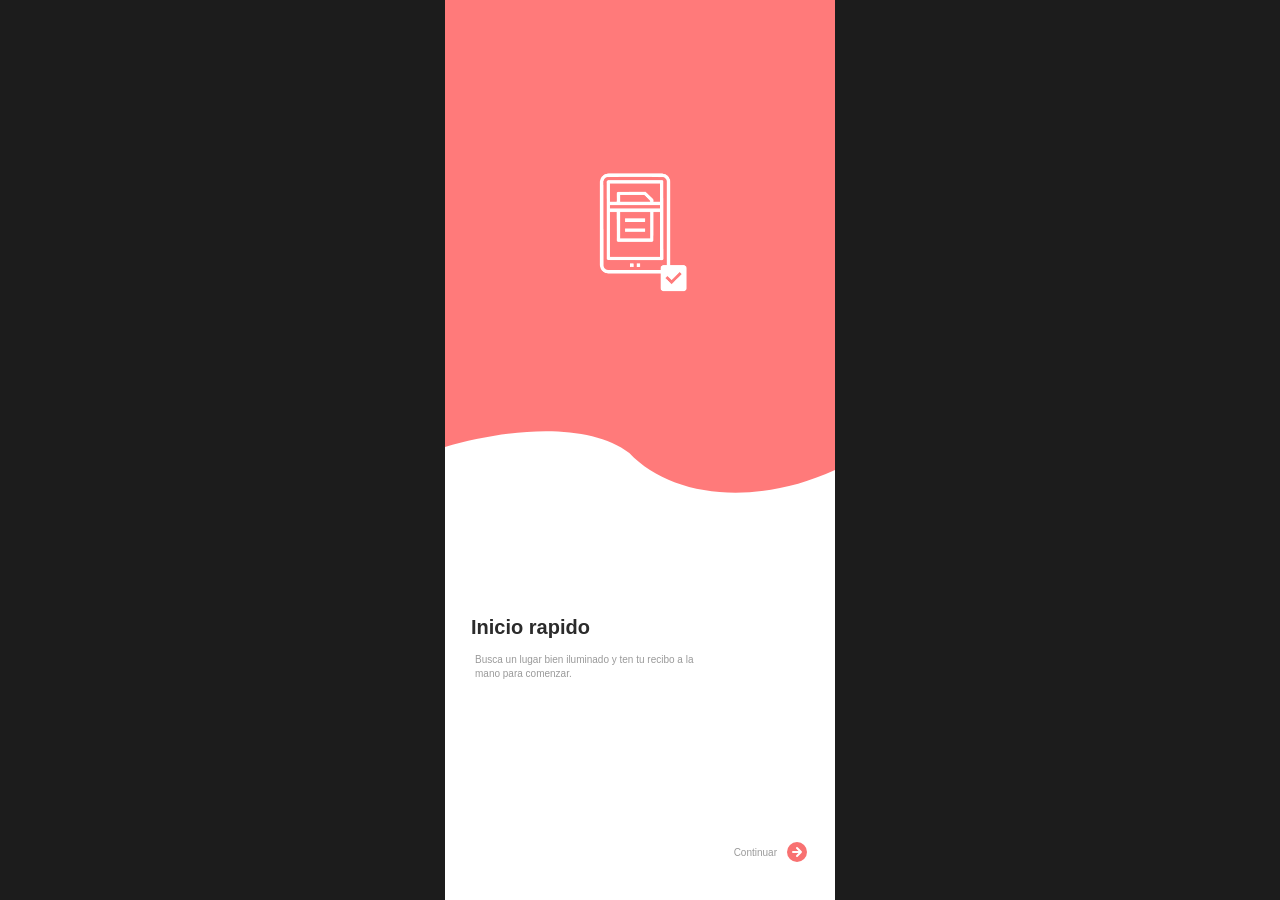
==== public/html/inicio.html @ 1e8914ea "Se añade pagina de inicio, scan, view-edit" ====
<!DOCTYPE html>
<html lang="es">
<head>
  <meta charset="UTF-8">
  <meta name="viewport" content="width=device-width, initial-scale=1.0">
  <title>Inicio rápido</title>
  <link rel="stylesheet" href="../css/inicio.css">
  <link rel="icon" type="image/png" href="../img/Logo.png">
</head>
<body>
  <main class="screen">

    <!-- Parte superior coral -->
    <section class="hero">
      <!-- Ilustración tablet + check -->
      <div class="illustration">
        <img src="../img/check.png" alt="Recibo en tablet">
      </div>

      <!-- Ola blanca -->
      <svg class="wave" viewBox="0 0 328 90" preserveAspectRatio="none" aria-hidden="true">
        <path d="M0 32C50 14 120 6 155 38c35 44 105 54 173 17V90H0Z" fill="#fff"/>
      </svg>
    </section>

    <!-- Contenido -->
    <section class="content">
      <h1>Inicio rapido</h1>
      <p>Busca un lugar bien iluminado y ten tu recibo a la mano para comenzar.</p>
    </section>

    <!-- Botón continuar -->
    <footer class="footer">
      <a href="scan.html" class="next">
        <span>Continuar</span>
            <svg xmlns="http://www.w3.org/2000/svg" width="24" height="24" viewBox="0 0 24 24" fill="none" stroke="currentColor" stroke-width="2" stroke-linecap="round" stroke-linejoin="round">
                <circle cx="12" cy="12" r="10" fill="#F87171" stroke="none"/>
                <path d="M12 8l4 4-4 4M8 12h8" stroke="white" stroke-width="2"/>
            </svg>
      </a>
    </footer>

  </main>
</body>
</html>
---- public/css/inicio.css ----
:root {
  --coral: #ff7a7a;
  --texto: #2b2b2b;
  --gris: #9a9a9a;
}
 
* {
  box-sizing: border-box;
  margin: 0;
  padding: 0;
  font-family: "Sansation", sans-serif;
}
 
body {
  background: #1c1c1c;
  display: flex;
  justify-content: center;
}
 
/* Pantalla tipo móvil */
.screen {
  position: relative;
  width: 100%;
  max-width: 390px;
  min-height: 100vh;
  background: #fff;
  display: flex;
  flex-direction: column;
  overflow: hidden;
}
 
/* ---------- Parte coral ---------- */
.hero {
  position: relative;
  background: var(--coral);
  height: 56vh;
  min-height: 400px;
  color: #fff;
}
 

.illustration {
  position: absolute;
  top: 46%;
  left: 50%;
  transform: translate(-50%, -50%);
}
 
.illustration img {
  display: block;
  width: 110px;
  height: auto;
}
 
.wave {
  position: absolute;
  left: 0;
  bottom: -1px;
  width: 100%;
  height: 90px;
  display: block;
}
 
/* ---------- Contenido ---------- */
.content {
  padding: 40px 26px 0;
  margin-top: 8vh;
}
 
.content h1 {
  font-size: 20px;
  font-weight: 700;
  color: var(--texto);
  margin-bottom: 14px;
}
 
.content p {
  font-size: 10px;
  line-height: 1.4;
  color: var(--gris);
  max-width: 250px;
  padding-left: 4px;
}
 
/* ---------- Footer ---------- */
.footer {
  margin-top: auto;
  padding: 0 26px 36px;
  display: flex;
  justify-content: flex-end;
}
 
.next {
  display: inline-flex;
  align-items: center;
  gap: 8px;
  font-size: 10px;
  color: var(--gris);
  text-decoration: none;
  transition: transform 0.2s ease;
}
 
.next:hover {
  transform: translateX(4px);
}
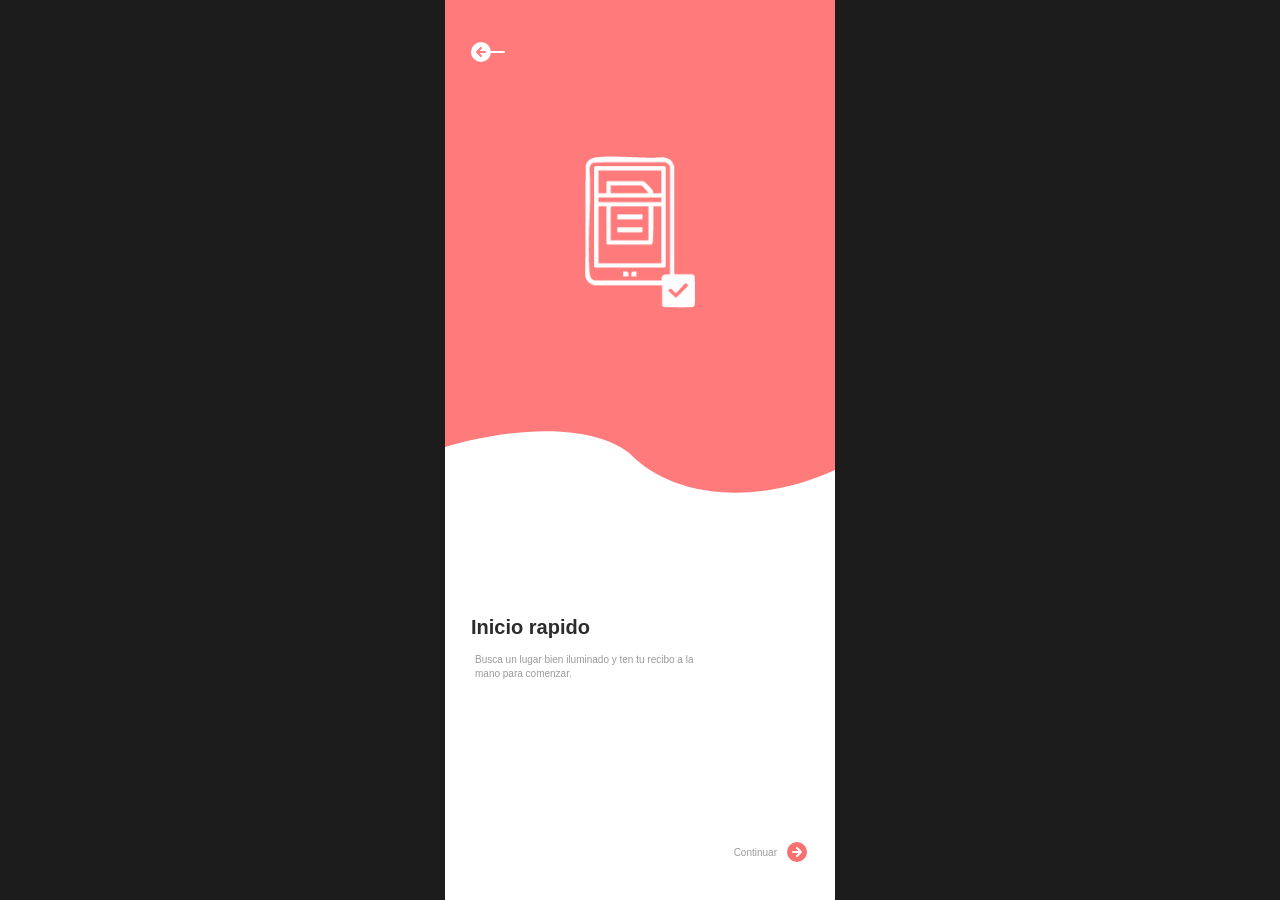
==== commit 806a2240: "Main page, Log out, Profile edit" ====
--- a/public/html/inicio.html
+++ b/public/html/inicio.html
@@ -16,6 +16,18 @@
       <div class="illustration">
         <img src="../img/check.png" alt="Recibo en tablet">
       </div>
+
+
+            <a href="main.html" class="back" aria-label="Volver">
+        <svg xmlns="http:/
+        
+        /www.w3.org/2000/svg" width="36" height="24" viewBox="0 0 36 24" fill="none" stroke-linecap="round" stroke-linejoin="round">
+          <circle cx="12" cy="12" r="10" fill="#fff" stroke="none"/>
+          <path d="M16 12H8M12 8l-4 4 4 4" stroke="#ff7a7a" stroke-width="2"/>
+          <path d="M22 12h13" stroke="#fff" stroke-width="2"/>
+        </svg>
+      </a>
+
 
       <!-- Ola blanca -->
       <svg class="wave" viewBox="0 0 328 90" preserveAspectRatio="none" aria-hidden="true">
--- a/public/css/inicio.css
+++ b/public/css/inicio.css
@@ -10,6 +10,14 @@
   padding: 0;
   font-family: "Sansation", sans-serif;
 }
+
+.back {
+  position: absolute;
+  top: 40px;
+  left: 24px;
+  display: inline-block;
+}
+
  
 body {
   background: #1c1c1c;
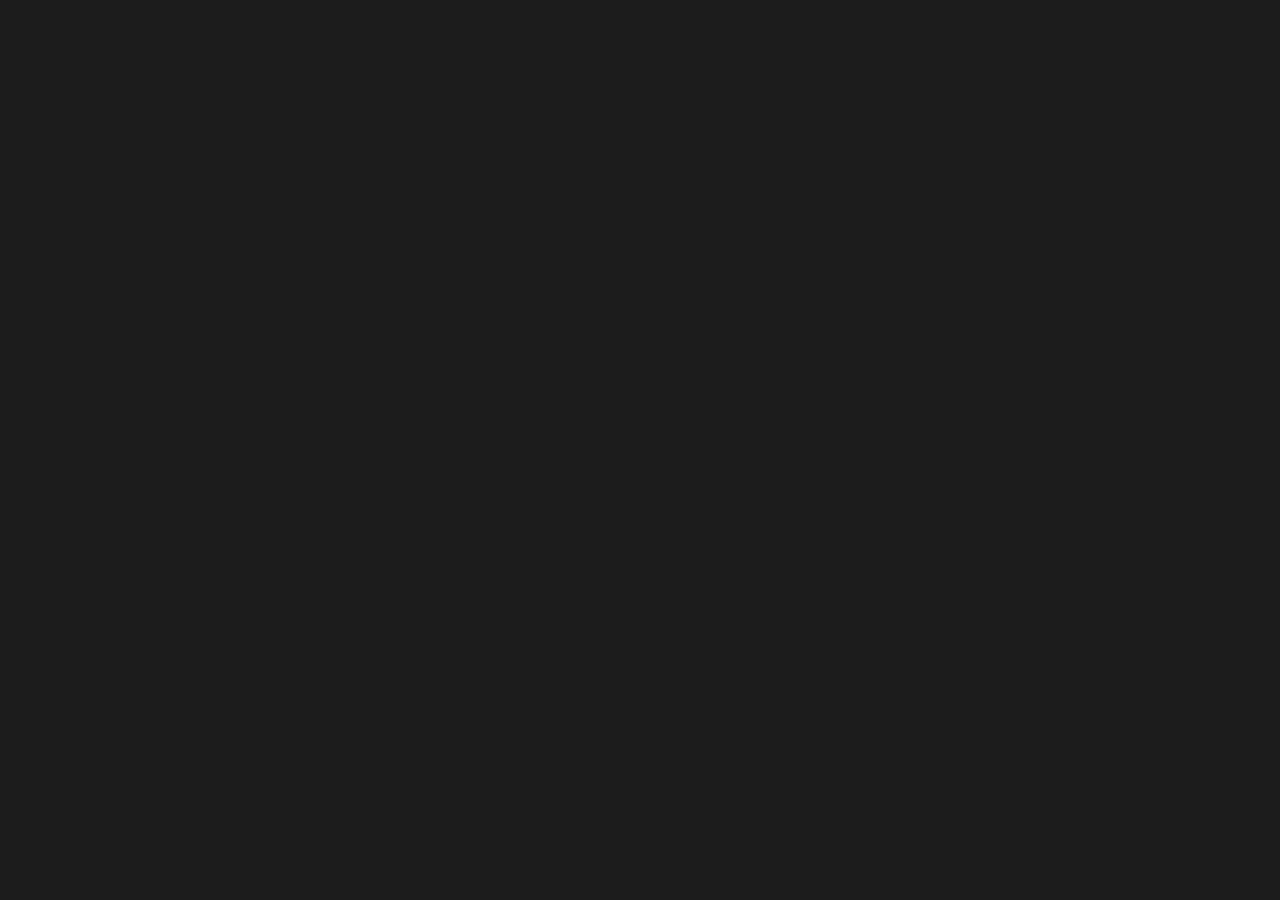
==== commit 12e2f437: "Se añade autenticacion de correo y recuperación de contraseña" ====
--- a/public/html/inicio.html
+++ b/public/html/inicio.html
@@ -6,6 +6,8 @@
   <title>Inicio rápido</title>
   <link rel="stylesheet" href="../css/inicio.css">
   <link rel="icon" type="image/png" href="../img/Logo.png">
+  <style>html { visibility: hidden; }</style>
+  <script type="module" src="../js/auth-guard.js"></script>
 </head>
 <body>
   <main class="screen">
@@ -19,7 +21,7 @@
 
 
             <a href="main.html" class="back" aria-label="Volver">
-        <svg xmlns="http:/
+            <svg xmlns="http://www.w3.org/2000/svg" width="36" height="24" ...>
         
         /www.w3.org/2000/svg" width="36" height="24" viewBox="0 0 36 24" fill="none" stroke-linecap="round" stroke-linejoin="round">
           <circle cx="12" cy="12" r="10" fill="#fff" stroke="none"/>
